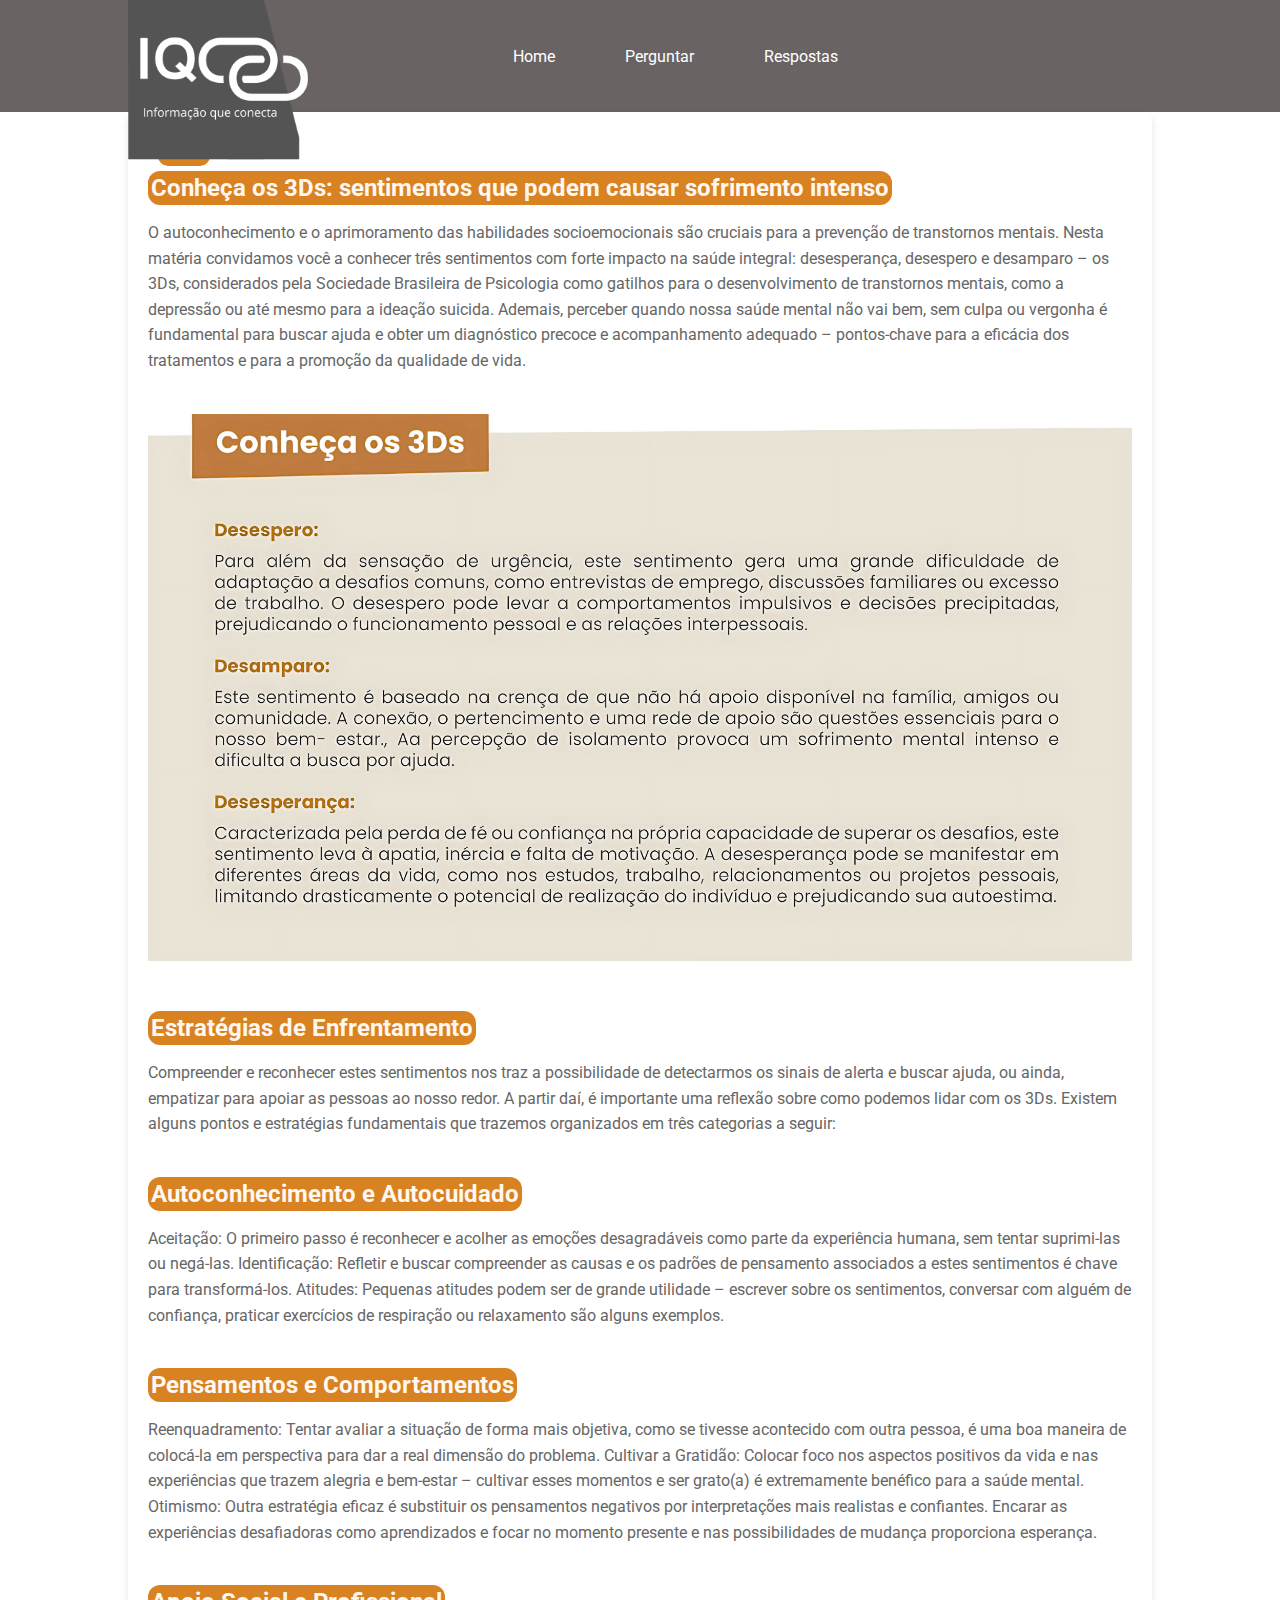
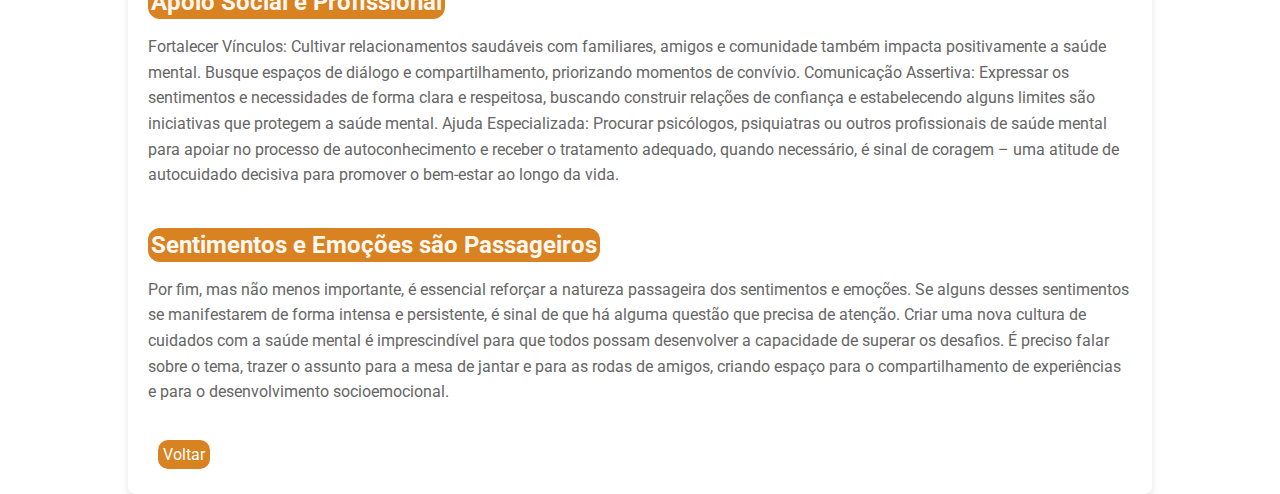
==== 3ds.html @ 055ffc02 "first commit" ====
<!DOCTYPE html>
<html lang="en">

<head>
    <meta charset="UTF-8">
    <meta name="viewport" content="width=device-width, initial-scale=1.0">
    <title>Conheça os 3Ds</title>

    <link rel="stylesheet" href="style2.css">
</head>

<body>
    <header>
        <div class="logo">
            <a href="index.html"><img src="./images/logo.png" alt=""></a>
        </div>
        <nav>
            <ul class="menu">
                <li><a href="index.html">Home</a></li>
                <li><a href="duvidas.html">Perguntar</a></li>
                <li><a href="respostas.html">Respostas</a></li>
            </ul>
        </nav>
    </header>

    <main>
        <!-- Container Principal -->
    <div class="container">

        <div class="voltar">
            <a href="index.html">Voltar</a>
        </div>

        <!-- Seção 1: Conheça os 3Ds -->
        <div class="content">
            <h2>Conheça os 3Ds: sentimentos que podem causar sofrimento intenso</h2>
            <p>O autoconhecimento e o aprimoramento das habilidades socioemocionais são cruciais para a prevenção de transtornos mentais. Nesta matéria convidamos você a conhecer três sentimentos com forte impacto na saúde integral: desesperança, desespero e desamparo – os 3Ds, considerados pela Sociedade Brasileira de Psicologia como gatilhos para o desenvolvimento de transtornos mentais, como a depressão ou até mesmo para a ideação suicida. Ademais, perceber quando nossa saúde mental não vai bem, sem culpa ou vergonha é fundamental para buscar ajuda e obter um diagnóstico precoce e acompanhamento adequado – pontos-chave para a eficácia dos tratamentos e para a promoção da qualidade de vida.</p>
        </div>

        <!-- Imagem Centralizada -->
        <div class="image-container">
            <img src="images/3ds.png" alt="Imagem ilustrativa sobre os 3Ds">
        </div>

        <!-- Seção 2: Estratégias de Enfrentamento -->
        <div class="content">
            <h2>Estratégias de Enfrentamento</h2>
            <p>Compreender e reconhecer estes sentimentos nos traz a possibilidade de detectarmos os sinais de alerta e buscar ajuda, ou ainda, empatizar para apoiar as pessoas ao nosso redor. A partir daí, é importante uma reflexão sobre como podemos lidar com os 3Ds. Existem alguns pontos e estratégias fundamentais que trazemos organizados em três categorias a seguir:</p>
        </div>

        <!-- Seção 3: Autoconhecimento e Autocuidado -->
        <div class="content">
            <h2>Autoconhecimento e Autocuidado</h2>
            <p>Aceitação: O primeiro passo é reconhecer e acolher as emoções desagradáveis como parte da experiência humana, sem tentar suprimi-las ou negá-las. Identificação: Refletir e buscar compreender as causas e os padrões de pensamento associados a estes sentimentos é chave para transformá-los. Atitudes: Pequenas atitudes podem ser de grande utilidade – escrever sobre os sentimentos, conversar com alguém de confiança, praticar exercícios de respiração ou relaxamento são alguns exemplos.</p>
        </div>

        <!-- Seção 4: Pensamentos e Comportamentos -->
        <div class="content">
            <h2>Pensamentos e Comportamentos</h2>
            <p>Reenquadramento: Tentar avaliar a situação de forma mais objetiva, como se tivesse acontecido com outra pessoa, é uma boa maneira de colocá-la em perspectiva para dar a real dimensão do problema. Cultivar a Gratidão: Colocar foco nos aspectos positivos da vida e nas experiências que trazem alegria e bem-estar – cultivar esses momentos e ser grato(a) é extremamente benéfico para a saúde mental. Otimismo: Outra estratégia eficaz é substituir os pensamentos negativos por interpretações mais realistas e confiantes. Encarar as experiências desafiadoras como aprendizados e focar no momento presente e nas possibilidades de mudança proporciona esperança.</p>
        </div>

        <!-- Seção 5: Apoio Social e Profissional -->
        <div class="content">
            <h2>Apoio Social e Profissional</h2>
            <p>Fortalecer Vínculos: Cultivar relacionamentos saudáveis com familiares, amigos e comunidade também impacta positivamente a saúde mental. Busque espaços de diálogo e compartilhamento, priorizando momentos de convívio. Comunicação Assertiva: Expressar os sentimentos e necessidades de forma clara e respeitosa, buscando construir relações de confiança e estabelecendo alguns limites são iniciativas que protegem a saúde mental. Ajuda Especializada: Procurar psicólogos, psiquiatras ou outros profissionais de saúde mental para apoiar no processo de autoconhecimento e receber o tratamento adequado, quando necessário, é sinal de coragem – uma atitude de autocuidado decisiva para promover o bem-estar ao longo da vida.</p>
        </div>

        <!-- Seção 6: Sentimentos e Emoções são Passageiros -->
        <div class="content">
            <h2>Sentimentos e Emoções são Passageiros</h2>
            <p>Por fim, mas não menos importante, é essencial reforçar a natureza passageira dos sentimentos e emoções. Se alguns desses sentimentos se manifestarem de forma intensa e persistente, é sinal de que há alguma questão que precisa de atenção. Criar uma nova cultura de cuidados com a saúde mental é imprescindível para que todos possam desenvolver a capacidade de superar os desafios. É preciso falar sobre o tema, trazer o assunto para a mesa de jantar e para as rodas de amigos, criando espaço para o compartilhamento de experiências e para o desenvolvimento socioemocional.</p>
        </div>

        <div class="voltar">
            <a href="index.html">Voltar</a>
        </div>

    </div>

    </main>

</body>

</html>
---- style2.css ----
@import url('https://fonts.googleapis.com/css2?family=Roboto:ital,wght@0,100;0,300;0,400;0,500;0,700;0,900;1,100;1,300;1,400;1,500;1,700;1,900&display=swap');
* {
    margin: 0;
    padding: 0;
    box-sizing: border-box;
    font-family: "Roboto";
}

header {
    display: flex;
    justify-content: center;
    align-items: center;
    padding: 20px;
    background-color: rgb(105, 99, 99);
    color: white;
    height: 7rem;
}

.logo img {
    position: absolute;
    top: 0rem;
    left: 8rem;
    height: 180px;
    width: 180px;
    z-index: 1;
}

nav ul {
    list-style: none;
    display: flex;
}

nav ul li {
    margin-left: 70px;
}

nav ul li a {
    color: white;
    text-decoration: none;
}

main {
    display: flex;
    justify-content: center;
}

.container {
    width: 80%;
    max-width: 1200px;
    background-color: #fff;
    padding: 20px;
    box-shadow: 0 4px 8px rgba(0, 0, 0, 0.1);
    border-radius: 8px;
    text-align: center;
}

.mencao {
    margin-bottom: 40px;
    text-align: left;
    padding: 10px;
    border: solid 1px;
    border-radius: 20px;
    background-color: #f1ebe8;
}

.mencao p {
    color: black;
    line-height: 1.6;
}

.content {
    margin-bottom: 40px;
    text-align: left;
}

.content h2 {
    display: inline-block;
    text-align: left;
    margin-bottom: 15px;
    color: rgb(255, 247, 240);
    background-color: rgb(216, 130, 33);
    border-radius: 12px;
    padding: 3px;
}

.content p {
    color: #666;
    line-height: 1.6;
}

.image-container {
    text-align: center;
    margin-bottom: 40px;
}

.image-container img {
    max-width: 100%;
    height: auto;
    border-radius: 8px;
}

.voltar {
    text-align: left;
    margin: 10px;
}

.voltar a{
    text-decoration: none;
    background-color: rgb(216, 130, 33);
    color: white;
    padding:5px;
    border-radius: 10px;
}

.voltar a:hover {
    background-color: white;
    color: rgb(216, 130, 33);
    border: solid rgb(216, 130, 33) 1px;
}

.container iframe {
    max-width: 100%;
    height: 79vh;
    border-radius: 8px;
}

.aguarde {
    display: flex;
    flex-direction: column;
    background-color: #f1ebe8;
    justify-content: center;
    padding: 25px;
    border-radius: 25px;
}

.aguarde h2 {
    font-size: 30px;
}

.aguarde p {
    font-size: 20px;
}

.aguarde img {
    height: 400px;
}

@media (max-width: 768px) {
    .container {
        width: 90%;
    }
}
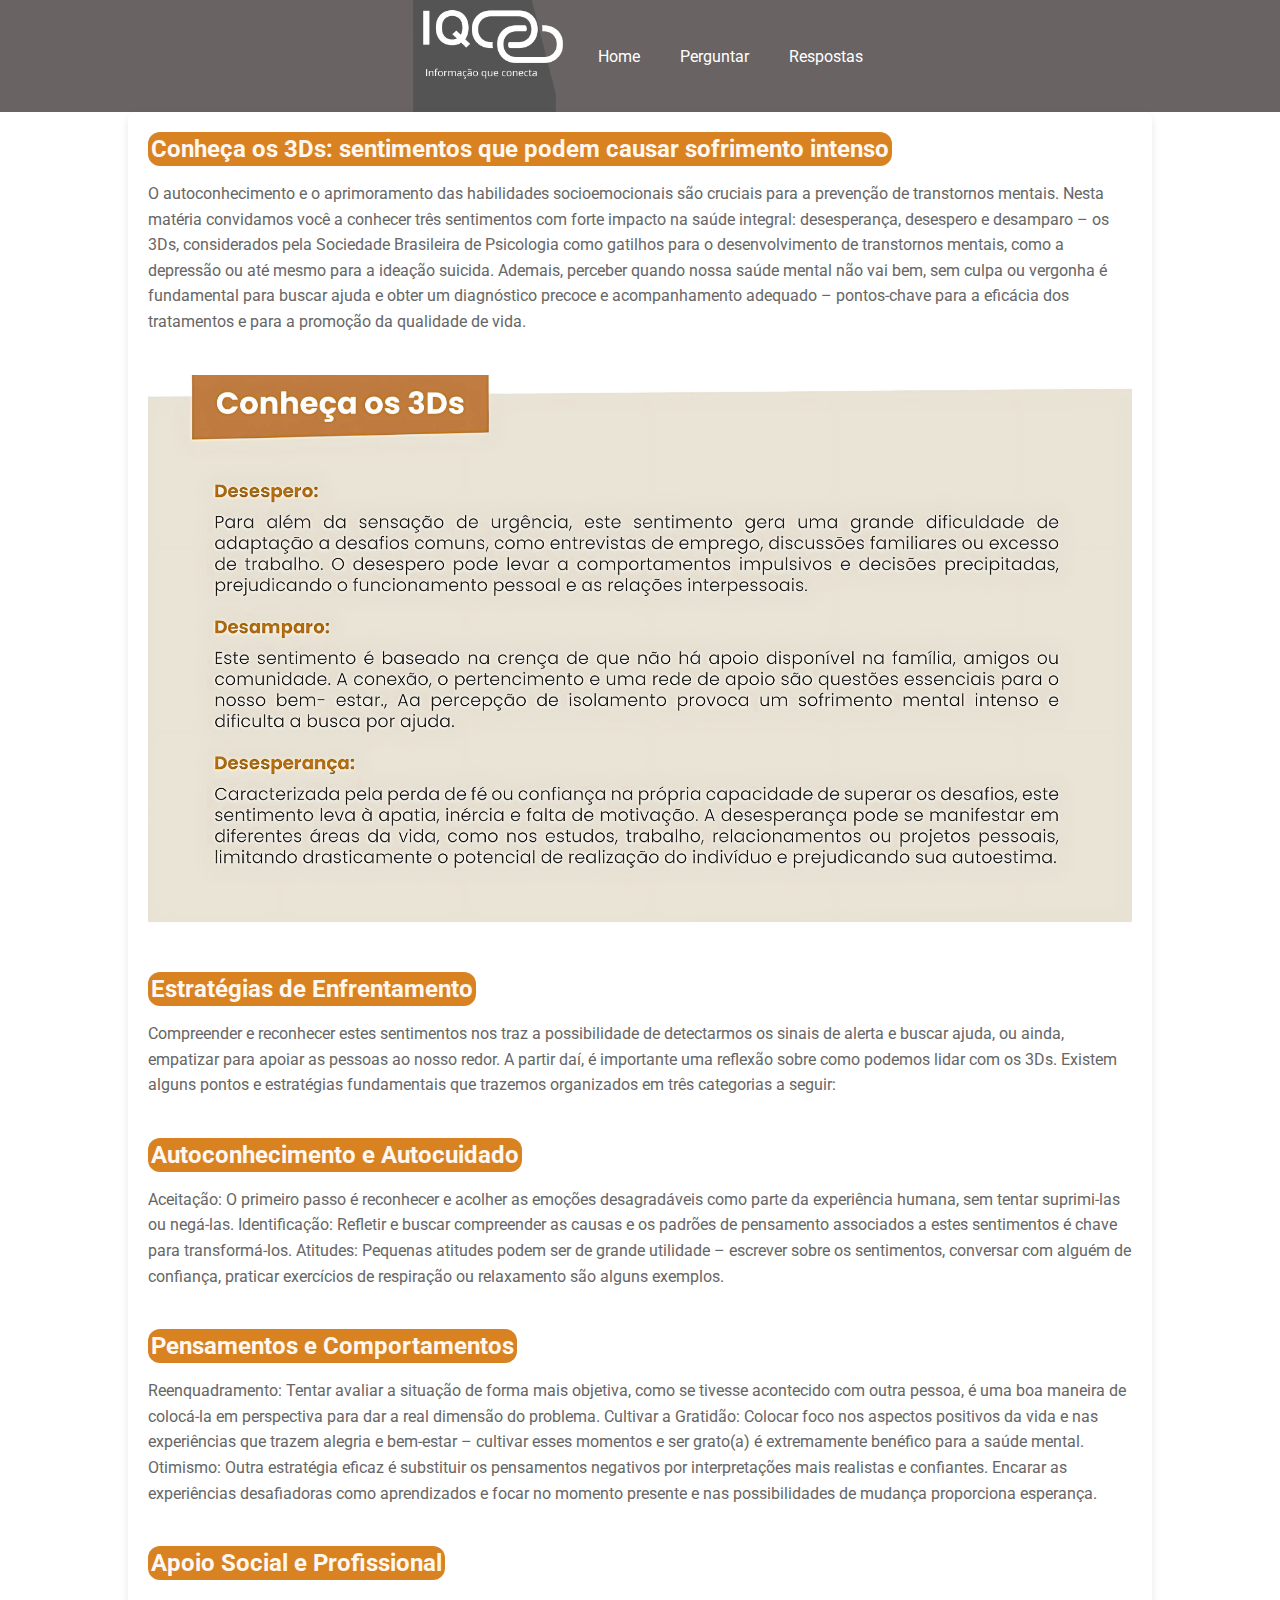
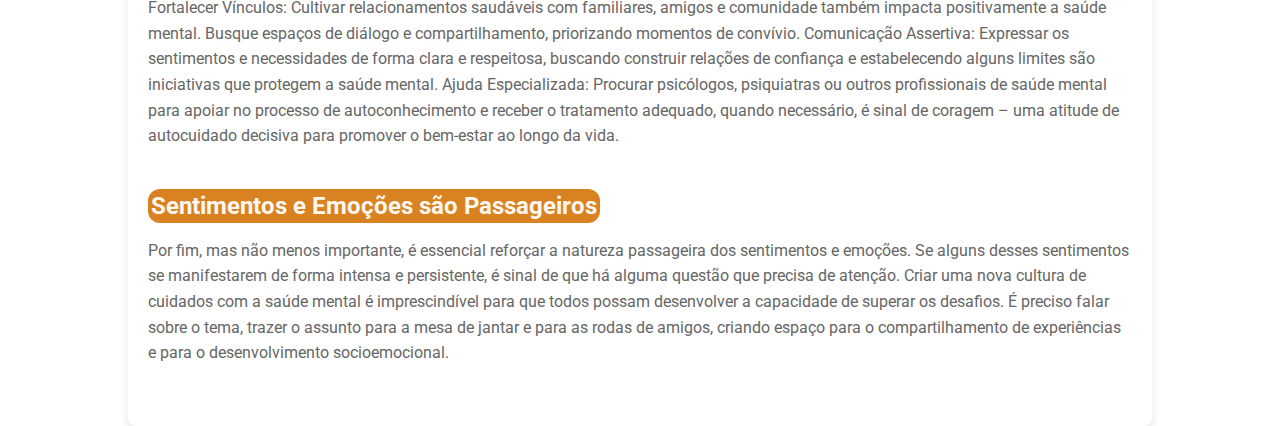
==== commit 0c09b36c: "Retirada do botão voltar" ====
--- a/3ds.html
+++ b/3ds.html
@@ -26,10 +26,6 @@
     <main>
         <!-- Container Principal -->
     <div class="container">
-
-        <div class="voltar">
-            <a href="index.html">Voltar</a>
-        </div>
 
         <!-- Seção 1: Conheça os 3Ds -->
         <div class="content">
@@ -72,10 +68,6 @@
             <p>Por fim, mas não menos importante, é essencial reforçar a natureza passageira dos sentimentos e emoções. Se alguns desses sentimentos se manifestarem de forma intensa e persistente, é sinal de que há alguma questão que precisa de atenção. Criar uma nova cultura de cuidados com a saúde mental é imprescindível para que todos possam desenvolver a capacidade de superar os desafios. É preciso falar sobre o tema, trazer o assunto para a mesa de jantar e para as rodas de amigos, criando espaço para o compartilhamento de experiências e para o desenvolvimento socioemocional.</p>
         </div>
 
-        <div class="voltar">
-            <a href="index.html">Voltar</a>
-        </div>
-
     </div>
 
     </main>
--- a/style2.css
+++ b/style2.css
@@ -6,6 +6,7 @@
     font-family: "Roboto";
 }
 
+/* Estilização da Header */
 header {
     display: flex;
     justify-content: center;
@@ -17,11 +18,8 @@
 }
 
 .logo img {
-    position: absolute;
-    top: 0rem;
-    left: 8rem;
-    height: 180px;
-    width: 180px;
+    height: 150px;
+    width: 150px;
     z-index: 1;
 }
 
@@ -31,17 +29,60 @@
 }
 
 nav ul li {
-    margin-left: 70px;
+    margin-left: 30px;
 }
 
 nav ul li a {
     color: white;
     text-decoration: none;
+    padding: 5px;
+}
+
+.menu a:hover {
+    background-color: white;
+    border-radius: 20px;
+    color: brown;
+    padding: 5px;
 }
 
 main {
     display: flex;
     justify-content: center;
+}
+
+/* Ajustes de responsividade para Header */
+@media (max-width: 1024px) {
+    header {
+        flex-direction: column;
+        height: auto;
+    }
+    
+    .logo img {
+        height: 120px;
+        width: 120px;
+    }
+    
+    nav ul {
+        flex-direction: column;
+        align-items: center;
+    }
+
+    nav ul li {
+        margin-left: 0;
+        margin-bottom: 10px;
+    }
+}
+
+@media (max-width: 768px) {
+    header {
+        height: auto;
+        padding: 10px;
+    }
+
+    .logo img {
+        height: 100px;
+        width: 100px;
+    }
 }
 
 .container {
@@ -100,6 +141,7 @@
 }
 
 .voltar {
+    display: inline-block;
     text-align: left;
     margin: 10px;
 }
@@ -145,8 +187,49 @@
     height: 400px;
 }
 
+.gif {
+    height: 600px; /* Altura definida para desktop */
+    margin-bottom: 0;
+    overflow: hidden; /* Oculta a parte excedente da imagem */
+}
+
+.gif img {
+    width: 100%;
+    height: 100%;
+    object-fit: cover; /* Garante que a imagem se adapte ao contêiner */
+}
+
+@media (max-width: 1024px) {
+    .gif {
+        height: 400px; /* Ajuste para telas menores */
+    }
+}
+
+@media (max-width: 770px) {
+    .gif {
+        height: 400px; /* Ajuste para telas menores */
+    }
+}
+
+@media (max-width: 600px) {
+    .gif {
+        height: 300px; /* Ajuste para telas menores */
+    }
+}
+
+@media (max-width: 490px) {
+    .gif {
+        height: 200px; /* Ajuste para telas de celulares */
+    }
+}
+
 @media (max-width: 768px) {
     .container {
         width: 90%;
     }
 }
+
+.container-perg {   
+    height: 75vh;
+    width: 100vw;
+}